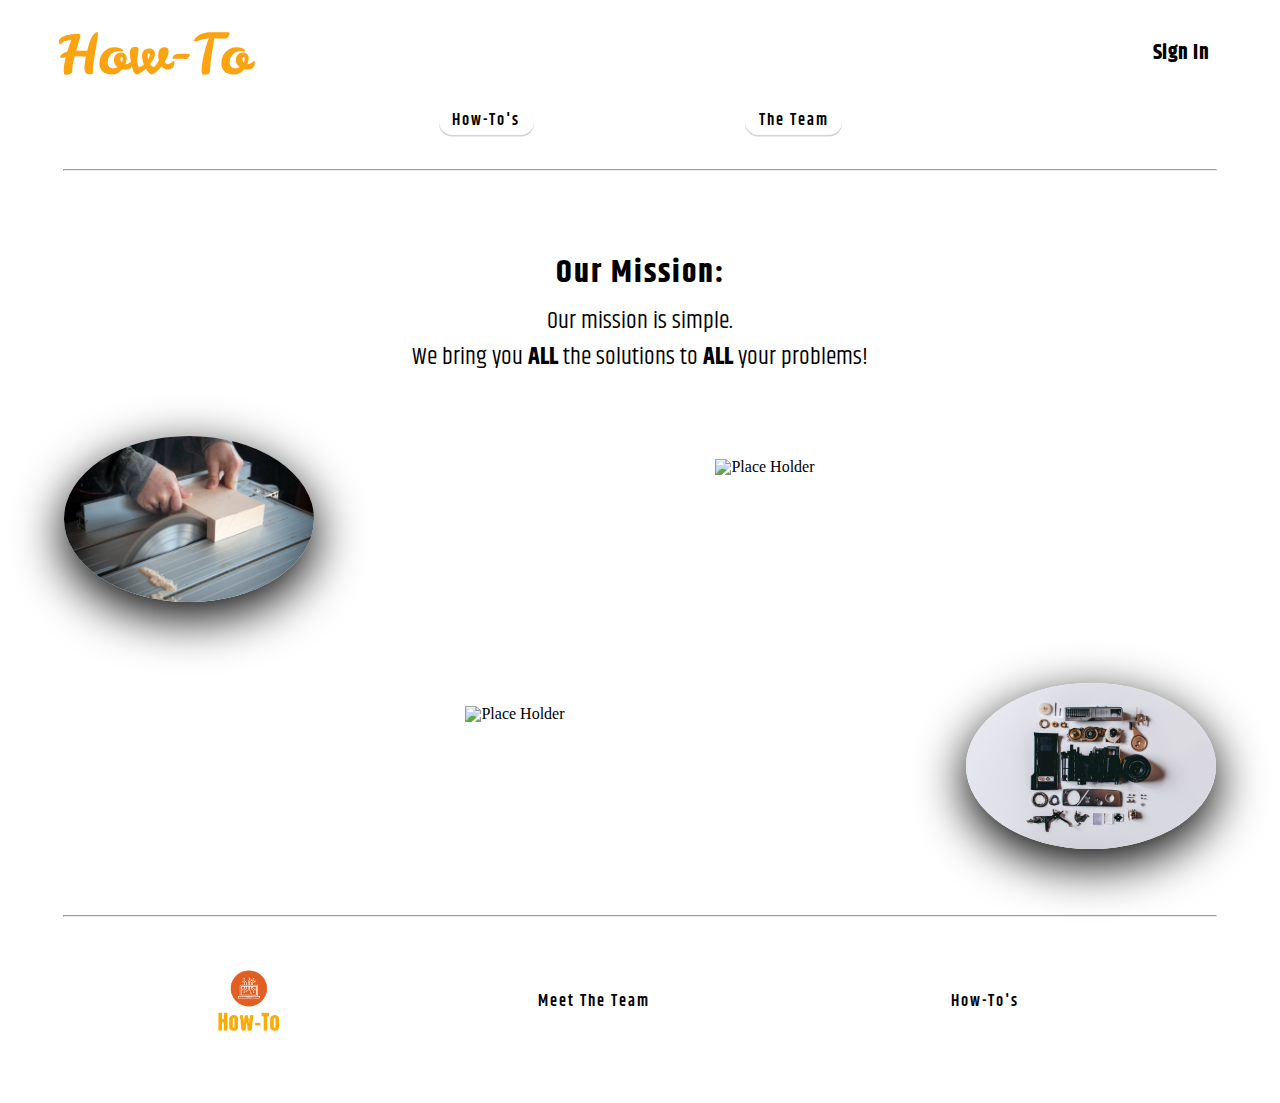
==== index.html @ eee35d5d "changed doc name" ====
<!DOCTYPE html>
<html lang="en">
<head>
    <meta charset="UTF-8">
    <meta name="viewport" content="width=device-width, initial-scale=1.0">
    <title>How-To</title>
    <link rel="stylesheet" type="text/css" href="style.css">
    <link rel="apple-touch-icon" sizes="180x180" href="Fav/apple-touch-icon.png">
    <link rel="icon" type="image/png" sizes="32x32" href="Fav/favicon-32x32.png">
    <link rel="icon" type="image/png" sizes="16x16" href="Fav/favicon-16x16.png">
    <link rel="manifest" href="Fav/site.webmanifest">
</head>
<body>
    <header id="top"class="headerBox">

        <div>
            <h1>How-To</h1> <!--This is the title of the page-->
            <!--THis is the login button here -->
                <a class="login">Sign In</a>
        </div>

        <nav>
            <div>
                <a>How-To's</a>
            </div> 
            <div>
                <a href="Team.html">The Team</a>
            </div> 
        </nav>
    </header>
<hr>
    <section> <!--This Is the mission statement section-->
        <div class="missionBox">
            <div>
            <h2>Our Mission:</h2>
            <p>Our mission is simple.<br> We bring you <b>ALL</b> the solutions to <b>ALL</b> your problems! </p>
            </div>
            <!-- <img src="Images\How to.png" alt="Img will go here"/> -->
        </div>  
    </section>


    <section class="mid"><!--This is the How to example section-->
        <div class="top-Mid">
            <div>
                <img src="#" alt="Place Holder"/>
            </div>
                <img src="Images\blaz-erzetic-hi3Hk33Hqlc-unsplash.jpg" alt="A man using a saw to cut wood."/>
        </div>

        <div class="bottom-Mid"> 
            <div>
                <img src="#" alt="Place Holder"/>
            </div>           
             <img src="Images\shane-aldendorff-3AzL-IR3v7Y-unsplash.jpg" alt="A camera disasembled in to individual pieces."/>
        </div>    
    </section>

<hr>

    <footer>
        <nav> 
            <div>
                <a>How-To's</a>
            </div> 
            <div>
                <a href="Team.html">Meet The Team</a>
            </div> 
            <img src="Images\Logo.png" alt=""/>
        </nav>
    </footer>
</body>
</html>
---- style.css ----
/* http://meyerweb.com/eric/tools/css/reset/ 
   v2.0 | 20110126
   License: none (public domain)
*/

@import url('https://fonts.googleapis.com/css2?family=Leckerli+One&display=swap');
@import url('https://fonts.googleapis.com/css2?family=Concert+One&display=swap');
@import url('https://fonts.googleapis.com/css2?family=Concert+One&family=Khand:wght@300&display=swap');



html, body, div, span, applet, object, iframe,
h1, h2, h3, h4, h5, h6, p, blockquote, pre,
a, abbr, acronym, address, big, cite, code,
del, dfn, em, img, ins, kbd, q, s, samp,
small, strike, strong, sub, sup, tt, var,
b, u, i, center,
dl, dt, dd, ol, ul, li,
fieldset, form, label, legend,
table, caption, tbody, tfoot, thead, tr, th, td,
article, aside, canvas, details, embed, 
figure, figcaption, footer, header, hgroup, 
menu, nav, output, ruby, section, summary,
time, mark, audio, video {
	margin: 0;
	padding: 0;
	border: 0;
	font-size: 100%;
	font: inherit;
	vertical-align: baseline;
}
/* HTML5 display-role reset for older browsers */
article, aside, details, figcaption, figure, 
footer, header, hgroup, menu, nav, section {
	display: block;
}
body {
	line-height: 1;
}
ol, ul {
	list-style: none;
}
blockquote, q {
	quotes: none;
}
blockquote:before, blockquote:after,
q:before, q:after {
	content: '';
	content: none;
}
table {
	border-collapse: collapse;
	border-spacing: 0;
}


/* ***THIS IS THE START OF THE MAIN STYLING SHEET*** */
@media (min-width: 320px){
	/* ALL */
	a{
		text-decoration: none;
	}
/*Header*/
	.headerBox{
		width: 100%;
	}
	.headerBox div{
		display: flex;
		flex-direction: column;
		justify-content: space-evenly;
		align-items: center;
	}
	.login{
		padding: 0.5% 1%;
		border-radius: 5px;
		font-family: 'Khand', sans-serif;
		font-size: 1.3rem;
		font-weight: bold;
		letter-spacing: 0.5px;
		}
	h1{
		width: 100%;
		text-align: center;
		font-family: 'Leckerli One', cursive;
		font-size: 3.5rem;
		color: #FCA311;
		padding-bottom: 2%;
		padding-top: 2%;
	}
	header nav{
		display: flex;
	}
	nav{
		/* display: flex; */
		width: 100%;
		flex-direction: column;
		align-items: center;
		padding-top: 5%;
		padding-bottom: 4%;
	}
	nav div{
		width: 50%;
		text-align: center;
		padding: 4%;
	}
	nav a{
		background-color: #FFFFFF;
		border: 1px solid #FFFFFF;
		padding: 2% 5%;
		border-radius: 13px;
		color: black;
		box-shadow: 0 1.5px lightgrey;
		font-family: 'Khand', sans-serif;
		font-weight: 600;
		letter-spacing: 2px;
	}
	.login2{
		visibility: hidden;
	}



	/* *** Mission Statement Box *** */
	.missionBox{
		display: flex;
		padding-top: 5%;
		/* justify-content: center; */
		align-items: center;
		flex-direction: column-reverse;
	}
	.missionBox div{
		text-align: center;
		font-family: 'Concert One', cursive;
		width: 60%;
	}
	h2{
		padding-bottom: 2%;
		font-size: 2rem;
	}
	p{
		text-align: center;
		width: 100%;
		font-family: 'Khand', sans-serif;
		font-size: 1.3rem;
		line-height: 150%;
	}
	.missionBox div p[word="ALL"]{
		font-weight: 500;
	}
	div img{
		max-width: 100px;
	}
	b{
		font-weight: bold;
	}

	/* *** THE MIDDLE SECTION *** */
	.mid{
		display: flex;
		padding-top: 3%;
		width: 100%;
		flex-direction: column;
		align-items: center;
		justify-content: space-evenly;
		/* height: 500px; */
		text-align: center;
	}
	.mid div img{
		max-width: 250px;
		border-radius: 50%;
		box-shadow: 0px 15px 50px 0px black;
	}
	.mid div div img{
		border-radius: 0;
		box-shadow: 0 0 0 0;
	}
	.mid div{
		padding-top: 5%;
		padding-bottom: 5%;
	}


	/* *** FOOTER *** */
	hr{
		width: 90%;
	}
	footer nav{
		display: flex;
		justify-content: space-evenly;
	}
	footer nav img{
		max-width: 100px;
	}
	footer nav div a{
		font-family: 'Khand', sans-serif;
		color: black;
		border: none;
		box-shadow: none;
	}
	footer nav div{
		padding: 1.5%;
	}




	/* *** THIS IS THE TEAM PAGE SECTION *** */
	.team{
		display: flex;
		flex-direction: column;
		align-items: center;
		padding-top: 5%;
	}
	.team img{
		max-width: 100px;
		border-radius: 50%;
	}
	.team div{
		width: 60%;
		padding: 3%;
		display: flex;
		flex-direction: column;
		align-items: center;
	}
	.team div p{
		padding: 5% 0;
		/* border: 1px solid black; */
		border-radius: 25px;
		font-size: 1.1rem;
		letter-spacing: 1px;
		box-shadow: 10px 10px 15px 5px lightgrey;
	}
	h2{
		font-weight: bold;
		font-family: 'Khand', sans-serif;
		letter-spacing: 2px;
		text-align: center;
		padding-top: 2%;
	}
	footer nav{
		padding-top: 2%;
	}

}

/* Break point  for device screens at 600 px or bigger */

@media (min-width: 600px){


	/* HEADER */
	.headerBox nav{
		flex-direction: row;
		justify-content: center;
	}
	.headerBox nav div{
		width: 20%;
	}
	header nav{
		padding-top: 2%;
	}
	h1{
		padding-top: 2%;
		padding-bottom: 2%;
	}
	
/* MID SECTION */
	.mid div img{
		max-width: 300px;
	}
	.missionBox p{
		font-size: 1.5rem;
	}
	/* TEAM PAGE  */
	.team div{
		flex-direction: row;
		width: 70%;
	}
	.team div img{
		padding: 5%;
		border-radius: 50%;
		max-width: 130px;
	}



/* FOOTER */
	footer nav{
		flex-direction: row-reverse;
	}
	footer nav div{
		width: 24%;
		padding-left: 0%;
		padding-right: 0%;
	}
}

/* BREAK POINT */
@media (min-width:800px){

	.team{
		margin: auto;
		width: 80%;
	}
	.team div img{
		max-width: 150px;
	}
}

/* BREAK POINT */
@media (min-width: 1000px){
/* HEADER */
	.login:hover{
		font-weight: bolder;
		transition: 0.5s;
		transform: scale(1.4);
	}
	header nav{
		padding: 0;
	}
	/* header nav a::before{
		font-weight: bold;
	} */
	header nav a:hover {
		color:white;
		background-color: black;
		transition: 0.5s;
		transform: scale(1.3);
	}
	header nav div{
		padding: 2%;
	}
	.headerBox div{
		flex-direction: row;
		padding-top: 2%;
	}
	h1{
		width: 80%;
		text-align: left;
		padding: 0%;
	}

	/* Mission box */

	.missionBox{
		flex-direction: row;
		justify-content: space-evenly;
		width: 90%;
		margin: 0 auto;
		font-size: 2rem;
	}
	.missionBox div{
		width: 60%;
	}
	.missionBox img{
		max-width: 200px;
	}

	/* MIDDLE STUFF */


	.mid{
		margin: 0 auto;
		width: 90%;
	}
	.top-Mid{
		display: flex;
		flex-direction: row-reverse;
	}
	.top-Mid p{
		width: 50%;
	}
	.bottom-Mid{
		display: flex;
		padding-bottom: 1%;
	}
	.mid div{
		width: 100%;
		padding-top: 2%;
	}
	.mid div p{
		width: 100%;
	}
	.mid div img{
		max-width: 250px;
		width: 30%;
		padding: 0%;
	}
	/* TEAM PAGE  */
	.team div{
		width: 50%;
	}
	.team div img{
		max-width: 150px;
	}
	/* FOOTER */
	footer nav div{
		width: 15%;
	}
}

@media(min-width: 1200px){
/* TEAM PAGE */
	.team{
		flex-direction: row;
		flex-wrap: wrap;
		padding-top: 2%;
	}
	.team div{
		max-width: 40%;
	}
}
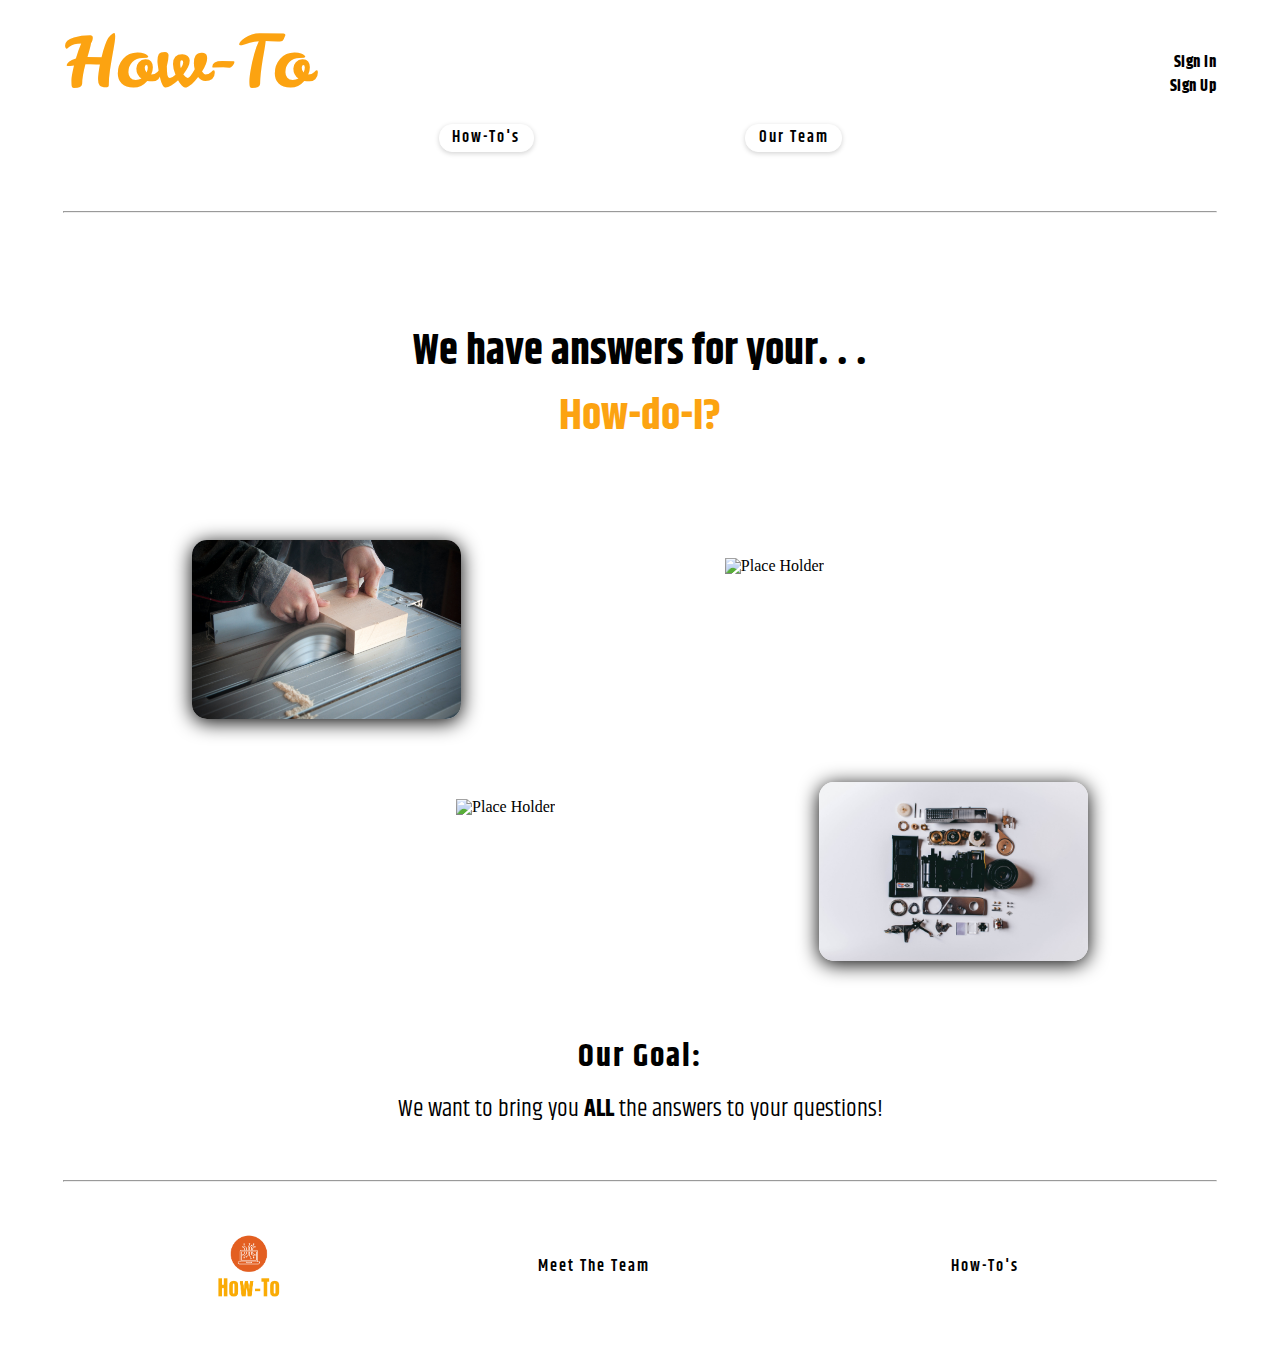
==== commit 61cc224d: "Merge pull request #5 from VictorDronov/victor-dronov" ====
--- a/index.html
+++ b/index.html
@@ -16,7 +16,10 @@
         <div>
             <h1>How-To</h1> <!--This is the title of the page-->
             <!--THis is the login button here -->
-                <a class="login">Sign In</a>
+            <div>
+                <a class="login" href="https://front-end-rouge.vercel.app/login">Sign In</a>
+                <a class="login" href="https://front-end-rouge.vercel.app/signup">Sign Up</a>
+            </div>
         </div>
 
         <nav>
@@ -24,18 +27,16 @@
                 <a>How-To's</a>
             </div> 
             <div>
-                <a href="Team.html">The Team</a>
+                <a href="Team.html">Our Team</a>
             </div> 
         </nav>
     </header>
 <hr>
-    <section> <!--This Is the mission statement section-->
-        <div class="missionBox">
-            <div>
-            <h2>Our Mission:</h2>
-            <p>Our mission is simple.<br> We bring you <b>ALL</b> the solutions to <b>ALL</b> your problems! </p>
+    <section> 
+        <div class="missionBox"><!--Mission Statement moved to the bottom-->
+            <div class="statements">
+                <p><b>We have answers for your. . .</b> <br> <b class="bolderIAm">How-do-I?</b></p>
             </div>
-            <!-- <img src="Images\How to.png" alt="Img will go here"/> -->
         </div>  
     </section>
 
@@ -53,7 +54,11 @@
                 <img src="#" alt="Place Holder"/>
             </div>           
              <img src="Images\shane-aldendorff-3AzL-IR3v7Y-unsplash.jpg" alt="A camera disasembled in to individual pieces."/>
-        </div>    
+        </div>  
+        <div><!--This Is the mission statement section-->
+            <h2>Our Goal:</h2>
+            <p> We want to bring you <b>ALL</b> the answers to your questions! </p>
+            </div>  
     </section>
 
 <hr>
--- a/style.css
+++ b/style.css
@@ -71,12 +71,19 @@
 		align-items: center;
 	}
 	.login{
-		padding: 0.5% 1%;
+		padding: 2% 5%;
 		border-radius: 5px;
 		font-family: 'Khand', sans-serif;
-		font-size: 1.3rem;
+		font-size: 1rem;
 		font-weight: bold;
 		letter-spacing: 0.5px;
+		width: 30%;
+		color: black;
+		}
+		.headerBox div div{
+			display: flex;
+			width: 49%;
+			text-align: center;
 		}
 	h1{
 		width: 100%;
@@ -91,11 +98,9 @@
 		display: flex;
 	}
 	nav{
-		/* display: flex; */
-		width: 100%;
-		flex-direction: column;
-		align-items: center;
-		padding-top: 5%;
+		width: 100%;
+		flex-direction: column;
+		align-items: center;
 		padding-bottom: 4%;
 	}
 	nav div{
@@ -109,14 +114,12 @@
 		padding: 2% 5%;
 		border-radius: 13px;
 		color: black;
-		box-shadow: 0 1.5px lightgrey;
+		box-shadow: 0 1.5px 5px lightgrey;
 		font-family: 'Khand', sans-serif;
 		font-weight: 600;
 		letter-spacing: 2px;
 	}
-	.login2{
-		visibility: hidden;
-	}
+
 
 
 
@@ -124,7 +127,6 @@
 	.missionBox{
 		display: flex;
 		padding-top: 5%;
-		/* justify-content: center; */
 		align-items: center;
 		flex-direction: column-reverse;
 	}
@@ -141,15 +143,24 @@
 		text-align: center;
 		width: 100%;
 		font-family: 'Khand', sans-serif;
-		font-size: 1.3rem;
+		font-size: 1.5rem;
 		line-height: 150%;
 	}
-	.missionBox div p[word="ALL"]{
-		font-weight: 500;
-	}
-	div img{
+	.missionBox .statements p{
+		font-size: 2rem;
+		color: Black;
+		text-align: center;
+	}
+	.statements{
+		padding: 3% 0;
+	}
+	.bolderIAm{
+		color: #FCA311;
+		font-weight: 1000;
+	}
+	/* div img{
 		max-width: 100px;
-	}
+	} */
 	b{
 		font-weight: bold;
 	}
@@ -167,8 +178,8 @@
 	}
 	.mid div img{
 		max-width: 250px;
-		border-radius: 50%;
-		box-shadow: 0px 15px 50px 0px black;
+		border-radius: 15px;
+		box-shadow: 0px 3px 20px 0px black;
 	}
 	.mid div div img{
 		border-radius: 0;
@@ -178,7 +189,6 @@
 		padding-top: 5%;
 		padding-bottom: 5%;
 	}
-
 
 	/* *** FOOTER *** */
 	hr{
@@ -198,7 +208,7 @@
 		box-shadow: none;
 	}
 	footer nav div{
-		padding: 1.5%;
+		padding: 3%;
 	}
 
 
@@ -243,9 +253,9 @@
 
 }
 
-/* Break point  for device screens at 600 px or bigger */
-
-@media (min-width: 600px){
+/* Break point  for device screens at 500 px or bigger */
+
+@media (min-width: 500px){
 
 
 	/* HEADER */
@@ -260,8 +270,24 @@
 		padding-top: 2%;
 	}
 	h1{
-		padding-top: 2%;
-		padding-bottom: 2%;
+		width: 80%;
+		text-align: left;
+		padding: 0%;
+		padding-left: 5%;
+		font-size: 4.5rem;
+	}
+	.headerBox div{
+		flex-direction: row;
+		padding-top: 2%;
+	}
+	.headerBox div div{
+		flex-direction: column;
+		align-items: flex-end;
+		padding-right: 5%;
+
+	}
+	.login{
+		text-align: right;
 	}
 	
 /* MID SECTION */
@@ -271,6 +297,16 @@
 	.missionBox p{
 		font-size: 1.5rem;
 	}
+	.missionBox .statements p{
+		font-size: 2.7rem;
+	}
+	.statements{
+		padding: 3% 0;
+	}
+	.bolderIAm{
+		color: #FCA311;
+		font-weight: 1000;
+	}
 	/* TEAM PAGE  */
 	.team div{
 		flex-direction: row;
@@ -297,7 +333,9 @@
 
 /* BREAK POINT */
 @media (min-width:800px){
-
+	.headerBox nav{
+		padding-bottom: 2%;
+	}
 	.team{
 		margin: auto;
 		width: 80%;
@@ -310,22 +348,26 @@
 /* BREAK POINT */
 @media (min-width: 1000px){
 /* HEADER */
+	.login{
+		padding: 1% 0%;
+	}
 	.login:hover{
 		font-weight: bolder;
 		transition: 0.5s;
 		transform: scale(1.4);
 	}
+	.headerBox div div a{
+		width: 20%;
+	}
 	header nav{
 		padding: 0;
 	}
-	/* header nav a::before{
-		font-weight: bold;
-	} */
 	header nav a:hover {
-		color:white;
-		background-color: black;
+		color:black;
+		background-color: white;
 		transition: 0.5s;
 		transform: scale(1.3);
+		box-shadow: 0px 2px 5px lightgrey;
 	}
 	header nav div{
 		padding: 2%;
@@ -335,9 +377,9 @@
 		padding-top: 2%;
 	}
 	h1{
-		width: 80%;
+		width: 100%;
 		text-align: left;
-		padding: 0%;
+		padding-left: 5%;
 	}
 
 	/* Mission box */
@@ -356,12 +398,12 @@
 		max-width: 200px;
 	}
 
-	/* MIDDLE STUFF */
+	/* MIDDLE STUFF *//*THE HOW TO SECTION*/
 
 
 	.mid{
 		margin: 0 auto;
-		width: 90%;
+		width: 70%;
 	}
 	.top-Mid{
 		display: flex;
@@ -382,7 +424,7 @@
 		width: 100%;
 	}
 	.mid div img{
-		max-width: 250px;
+		max-width: 400px;
 		width: 30%;
 		padding: 0%;
 	}
@@ -401,6 +443,9 @@
 
 @media(min-width: 1200px){
 /* TEAM PAGE */
+.headerBox div div a{
+	width: 15%;
+}
 	.team{
 		flex-direction: row;
 		flex-wrap: wrap;
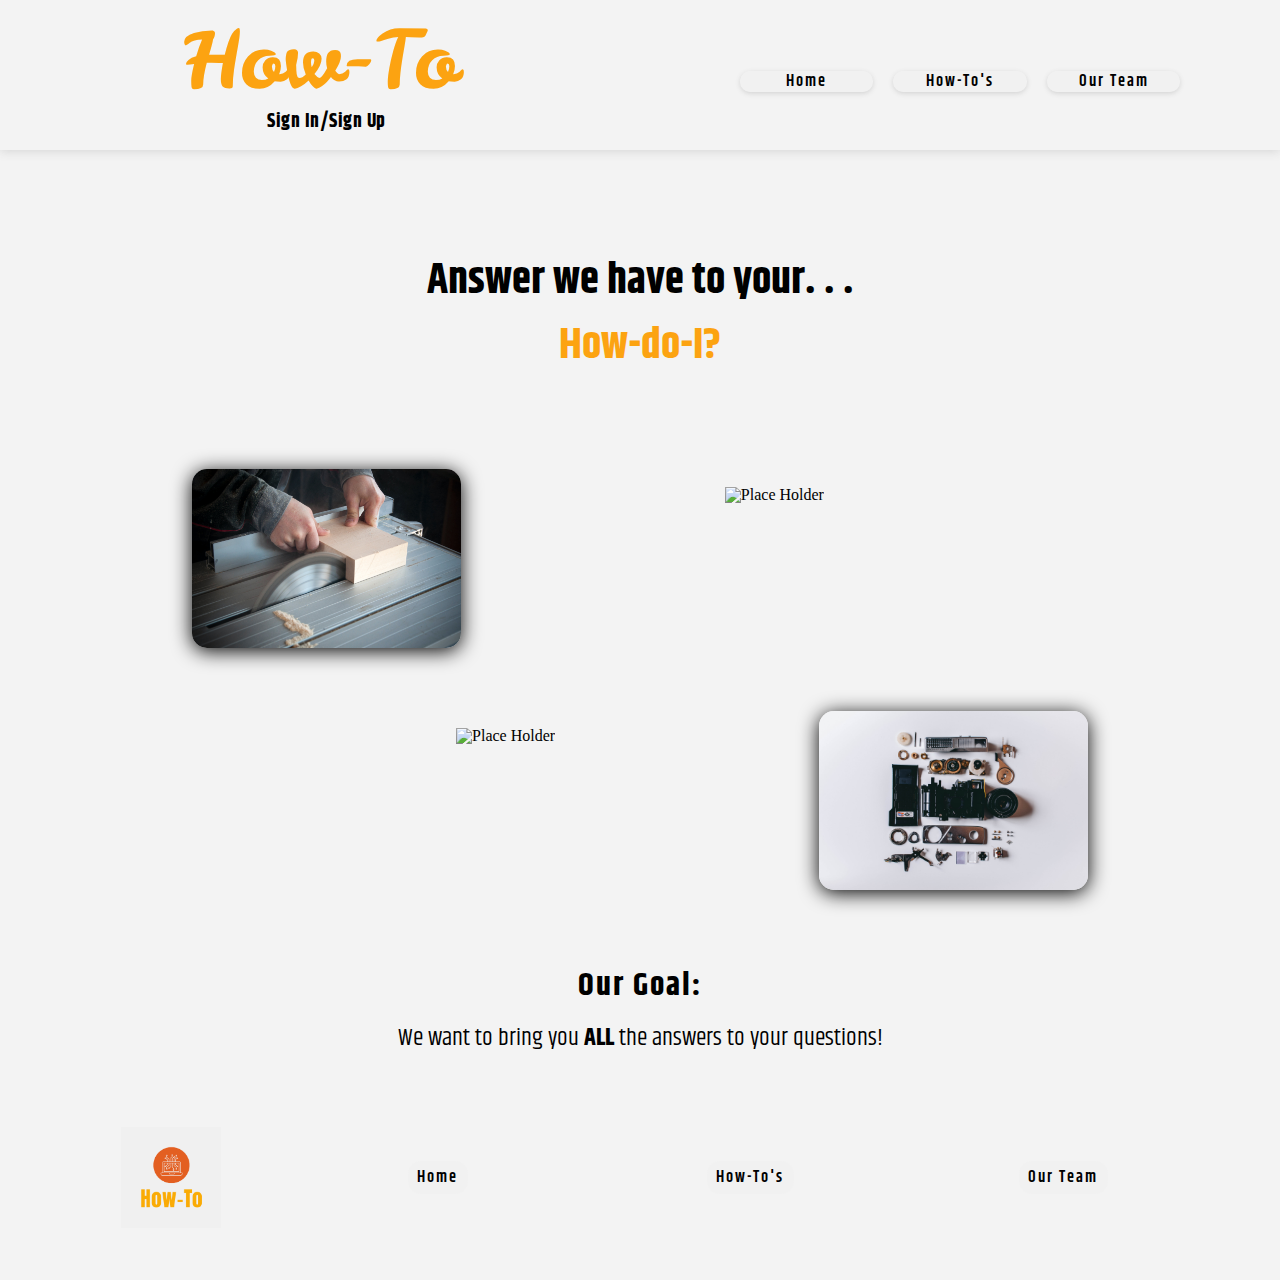
==== commit 16d6a60e: "Changed background so it is easier on the eyes, Changed the header style for windows linked how-to p" ====
--- a/index.html
+++ b/index.html
@@ -12,30 +12,28 @@
 </head>
 <body>
     <header id="top"class="headerBox">
-
-        <div>
+        <div class="topHeaderDiv">
             <h1>How-To</h1> <!--This is the title of the page-->
             <!--THis is the login button here -->
-            <div>
-                <a class="login" href="https://front-end-rouge.vercel.app/login">Sign In</a>
-                <a class="login" href="https://front-end-rouge.vercel.app/signup">Sign Up</a>
-            </div>
+                <a class="login" href="https://front-end-rouge.vercel.app/login">Sign In/Sign Up</a>
         </div>
-
         <nav>
             <div>
-                <a>How-To's</a>
+                <a href="/">Home</a>
+            </div>  
+            <div>
+                <a href="https://front-end-rouge.vercel.app/login">How-To's</a>
             </div> 
             <div>
                 <a href="Team.html">Our Team</a>
             </div> 
         </nav>
     </header>
-<hr>
+<!-- <hr> -->
     <section> 
         <div class="missionBox"><!--Mission Statement moved to the bottom-->
             <div class="statements">
-                <p><b>We have answers for your. . .</b> <br> <b class="bolderIAm">How-do-I?</b></p>
+                <p><b>Answer we have to your. . .</b> <br> <b class="bolderIAm">How-do-I?</b></p>
             </div>
         </div>  
     </section>
@@ -61,17 +59,20 @@
             </div>  
     </section>
 
-<hr>
+<!-- <hr> -->
 
     <footer>
-        <nav> 
+        <nav>
             <div>
-                <a>How-To's</a>
+                <a href="/">Home</a>
+            </div>   
+            <div>
+                <a href="https://front-end-rouge.vercel.app/login">How-To's</a>
             </div> 
             <div>
-                <a href="Team.html">Meet The Team</a>
+                <a href="Team.html">Our Team</a>
             </div> 
-            <img src="Images\Logo.png" alt=""/>
+            <img src="Images\Logo2.png" alt=""/>
         </nav>
     </footer>
 </body>
--- a/style.css
+++ b/style.css
@@ -2,13 +2,13 @@
    v2.0 | 20110126
    License: none (public domain)
 */
-
+/* Font Imports  */
 @import url('https://fonts.googleapis.com/css2?family=Leckerli+One&display=swap');
 @import url('https://fonts.googleapis.com/css2?family=Concert+One&display=swap');
 @import url('https://fonts.googleapis.com/css2?family=Concert+One&family=Khand:wght@300&display=swap');
 
 
-
+/* RESET */
 html, body, div, span, applet, object, iframe,
 h1, h2, h3, h4, h5, h6, p, blockquote, pre,
 a, abbr, acronym, address, big, cite, code,
@@ -60,39 +60,46 @@
 	a{
 		text-decoration: none;
 	}
+	body{
+		background-color: rgba(240, 240, 240, 0.822);
+	}
 /*Header*/
 	.headerBox{
 		width: 100%;
+		box-shadow: 0px 1px 10px 0px lightgrey;
+		padding-top: 1%;
+		display: flex;
+		flex-direction: column;
 	}
 	.headerBox div{
 		display: flex;
 		flex-direction: column;
-		justify-content: space-evenly;
 		align-items: center;
 	}
 	.login{
-		padding: 2% 5%;
+		padding: 1% 1%;
 		border-radius: 5px;
 		font-family: 'Khand', sans-serif;
 		font-size: 1rem;
 		font-weight: bold;
 		letter-spacing: 0.5px;
-		width: 30%;
+		width: 60%;
 		color: black;
+		text-align: center;
 		}
-		.headerBox div div{
-			display: flex;
-			width: 49%;
-			text-align: center;
-		}
+	.headerBox div div{
+		display: flex;
+		width: 49%;
+		text-align: center;
+	}
 	h1{
 		width: 100%;
 		text-align: center;
 		font-family: 'Leckerli One', cursive;
 		font-size: 3.5rem;
 		color: #FCA311;
-		padding-bottom: 2%;
-		padding-top: 2%;
+		padding-bottom: 1%;
+		padding-top: 1%;
 	}
 	header nav{
 		display: flex;
@@ -106,11 +113,9 @@
 	nav div{
 		width: 50%;
 		text-align: center;
-		padding: 4%;
+		padding: 2%;
 	}
 	nav a{
-		background-color: #FFFFFF;
-		border: 1px solid #FFFFFF;
 		padding: 2% 5%;
 		border-radius: 13px;
 		color: black;
@@ -118,11 +123,8 @@
 		font-family: 'Khand', sans-serif;
 		font-weight: 600;
 		letter-spacing: 2px;
-	}
-
-
-
-
+		background-color: rgba(240, 240, 240, 0.822)
+	}
 	/* *** Mission Statement Box *** */
 	.missionBox{
 		display: flex;
@@ -158,13 +160,9 @@
 		color: #FCA311;
 		font-weight: 1000;
 	}
-	/* div img{
-		max-width: 100px;
-	} */
 	b{
 		font-weight: bold;
 	}
-
 	/* *** THE MIDDLE SECTION *** */
 	.mid{
 		display: flex;
@@ -173,7 +171,6 @@
 		flex-direction: column;
 		align-items: center;
 		justify-content: space-evenly;
-		/* height: 500px; */
 		text-align: center;
 	}
 	.mid div img{
@@ -189,7 +186,6 @@
 		padding-top: 5%;
 		padding-bottom: 5%;
 	}
-
 	/* *** FOOTER *** */
 	hr{
 		width: 90%;
@@ -210,10 +206,6 @@
 	footer nav div{
 		padding: 3%;
 	}
-
-
-
-
 	/* *** THIS IS THE TEAM PAGE SECTION *** */
 	.team{
 		display: flex;
@@ -234,7 +226,6 @@
 	}
 	.team div p{
 		padding: 5% 0;
-		/* border: 1px solid black; */
 		border-radius: 25px;
 		font-size: 1.1rem;
 		letter-spacing: 1px;
@@ -250,46 +241,19 @@
 	footer nav{
 		padding-top: 2%;
 	}
-
 }
 
 /* Break point  for device screens at 500 px or bigger */
 
 @media (min-width: 500px){
-
-
 	/* HEADER */
 	.headerBox nav{
 		flex-direction: row;
 		justify-content: center;
 	}
 	.headerBox nav div{
-		width: 20%;
-	}
-	header nav{
-		padding-top: 2%;
-	}
-	h1{
-		width: 80%;
-		text-align: left;
-		padding: 0%;
-		padding-left: 5%;
-		font-size: 4.5rem;
-	}
-	.headerBox div{
-		flex-direction: row;
-		padding-top: 2%;
-	}
-	.headerBox div div{
-		flex-direction: column;
-		align-items: flex-end;
-		padding-right: 5%;
-
-	}
-	.login{
-		text-align: right;
-	}
-	
+		width: 25%;
+	}
 /* MID SECTION */
 	.mid div img{
 		max-width: 300px;
@@ -317,9 +281,6 @@
 		border-radius: 50%;
 		max-width: 130px;
 	}
-
-
-
 /* FOOTER */
 	footer nav{
 		flex-direction: row-reverse;
@@ -329,6 +290,12 @@
 		padding-left: 0%;
 		padding-right: 0%;
 	}
+	footer nav div:nth-child(2){
+		order: -1
+	}
+	footer nav div:nth-child(3){
+		order: -2
+	}
 }
 
 /* BREAK POINT */
@@ -348,8 +315,16 @@
 /* BREAK POINT */
 @media (min-width: 1000px){
 /* HEADER */
+	.headerBox{
+		flex-direction: row;
+	}
+	.headerBox .topHeaderDiv{
+		width: 100%;
+		align-items: flex-start;
+	}
 	.login{
-		padding: 1% 0%;
+		width:100%;
+		padding-bottom: 3%;
 	}
 	.login:hover{
 		font-weight: bolder;
@@ -359,27 +334,26 @@
 	.headerBox div div a{
 		width: 20%;
 	}
-	header nav{
-		padding: 0;
+	.headerBox nav div{
+		width: 20%;
+	}
+	.headerBox nav{
+		padding: 0%;
 	}
 	header nav a:hover {
 		color:black;
-		background-color: white;
+		background-color: rgba(240, 240, 240, 0.822);		
 		transition: 0.5s;
 		transform: scale(1.3);
 		box-shadow: 0px 2px 5px lightgrey;
 	}
-	header nav div{
+	header nav div a{
 		padding: 2%;
-	}
-	.headerBox div{
-		flex-direction: row;
-		padding-top: 2%;
+		width: 100%;
 	}
 	h1{
-		width: 100%;
-		text-align: left;
-		padding-left: 5%;
+		width:100%;
+		font-size: 4rem;
 	}
 
 	/* Mission box */
@@ -443,9 +417,15 @@
 
 @media(min-width: 1200px){
 /* TEAM PAGE */
-.headerBox div div a{
-	width: 15%;
-}
+	.headerBox div div a{
+	width: 20%;
+	}
+	h1{
+		font-size: 5rem;
+	}
+	.login{
+		font-size: 1.2rem;
+	}
 	.team{
 		flex-direction: row;
 		flex-wrap: wrap;
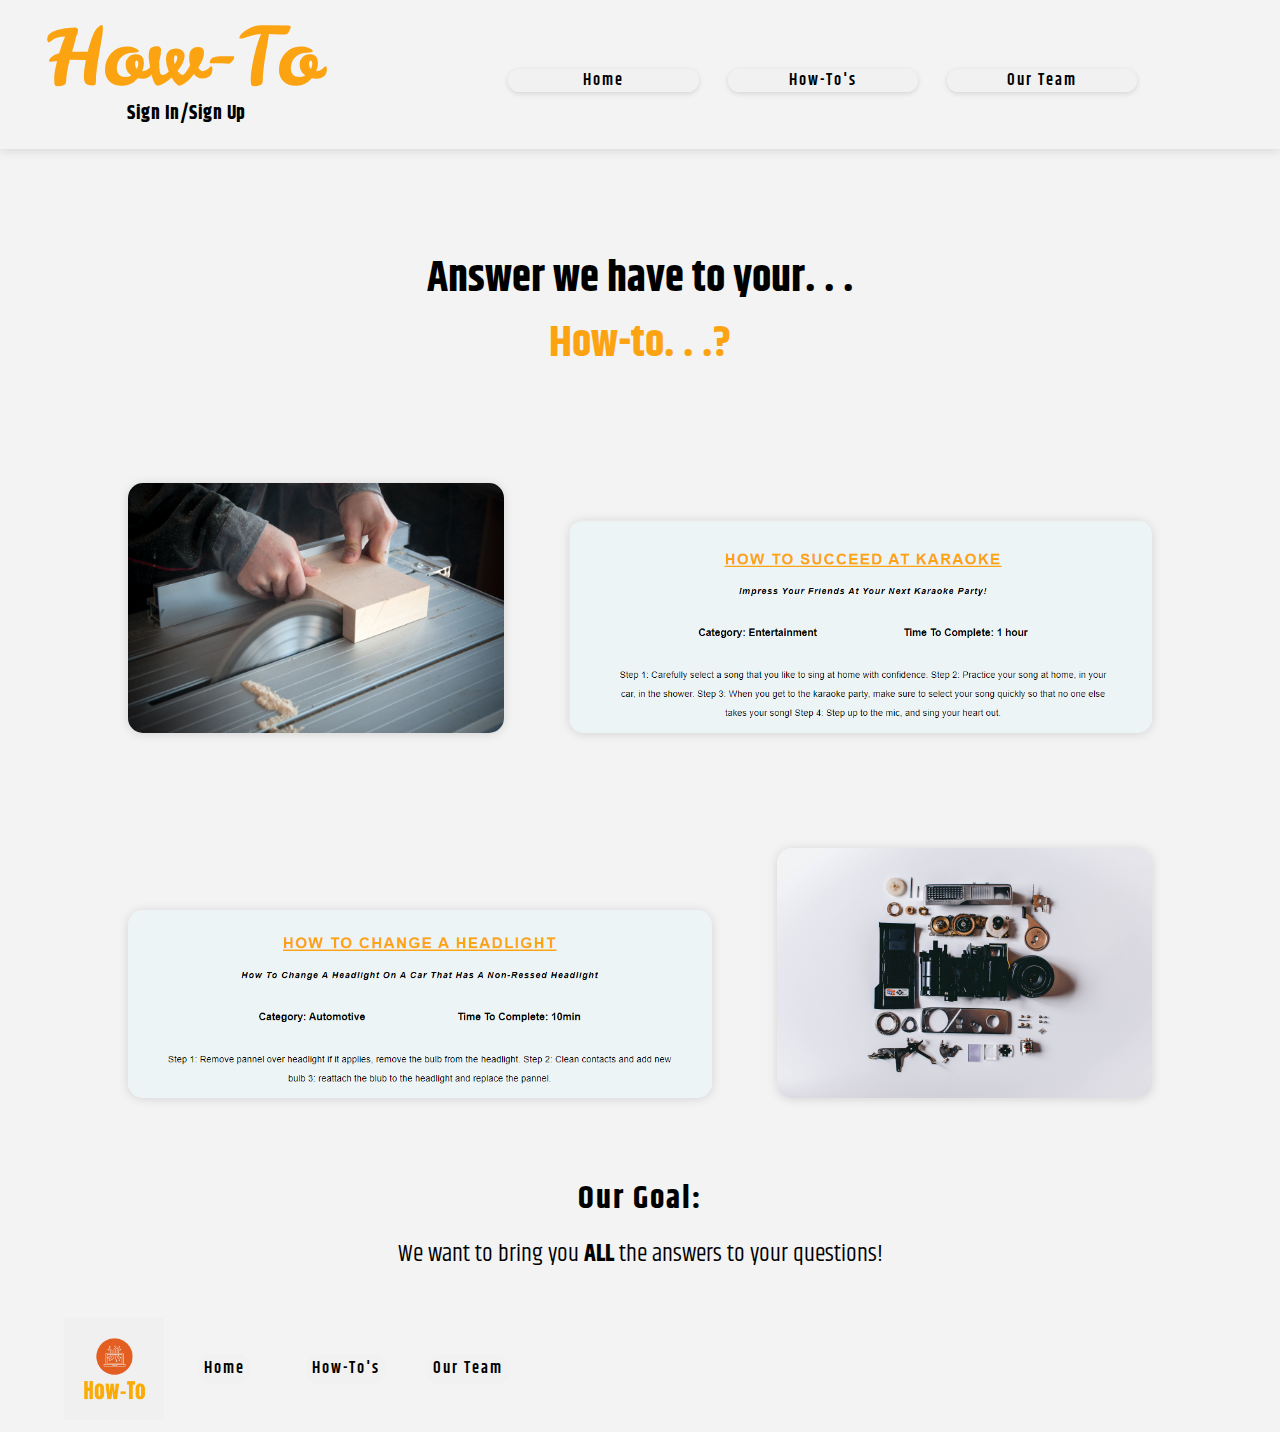
==== commit daabd228: "Merge pull request #10 from VictorDronov/victor-dronov" ====
--- a/index.html
+++ b/index.html
@@ -29,11 +29,11 @@
             </div> 
         </nav>
     </header>
-<!-- <hr> -->
+
     <section> 
         <div class="missionBox"><!--Mission Statement moved to the bottom-->
             <div class="statements">
-                <p><b>Answer we have to your. . .</b> <br> <b class="bolderIAm">How-do-I?</b></p>
+                <p><b>Answer we have to your. . .</b> <br> <b class="bolderIAm">How-to. . .?</b></p>
             </div>
         </div>  
     </section>
@@ -42,15 +42,17 @@
     <section class="mid"><!--This is the How to example section-->
         <div class="top-Mid">
             <div>
-                <img src="#" alt="Place Holder"/>
+                <img  class="how"src="Images\Karaoke.png" alt="Place Holder"/>
             </div>
+            
                 <img src="Images\blaz-erzetic-hi3Hk33Hqlc-unsplash.jpg" alt="A man using a saw to cut wood."/>
         </div>
 
         <div class="bottom-Mid"> 
             <div>
-                <img src="#" alt="Place Holder"/>
-            </div>           
+                <img src="Images\headlightchange.png" alt="Place Holder"/>
+            </div>    
+             
              <img src="Images\shane-aldendorff-3AzL-IR3v7Y-unsplash.jpg" alt="A camera disasembled in to individual pieces."/>
         </div>  
         <div><!--This Is the mission statement section-->
@@ -59,7 +61,7 @@
             </div>  
     </section>
 
-<!-- <hr> -->
+
 
     <footer>
         <nav>
--- a/style.css
+++ b/style.css
@@ -108,7 +108,6 @@
 		width: 100%;
 		flex-direction: column;
 		align-items: center;
-		padding-bottom: 4%;
 	}
 	nav div{
 		width: 50%;
@@ -153,9 +152,6 @@
 		color: Black;
 		text-align: center;
 	}
-	.statements{
-		padding: 3% 0;
-	}
 	.bolderIAm{
 		color: #FCA311;
 		font-weight: 1000;
@@ -166,7 +162,6 @@
 	/* *** THE MIDDLE SECTION *** */
 	.mid{
 		display: flex;
-		padding-top: 3%;
 		width: 100%;
 		flex-direction: column;
 		align-items: center;
@@ -174,25 +169,25 @@
 		text-align: center;
 	}
 	.mid div img{
-		max-width: 250px;
 		border-radius: 15px;
-		box-shadow: 0px 3px 20px 0px black;
+		box-shadow: 0px 1px 10px 0px lightgray;
+		max-width: 300px;
+		max-height: 150px;
+		margin-top: 5%;
 	}
 	.mid div div img{
-		border-radius: 0;
-		box-shadow: 0 0 0 0;
+		max-width: 90%;
+		max-height: 100%;
 	}
 	.mid div{
-		padding-top: 5%;
-		padding-bottom: 5%;
+		padding-top: 2%;
+		padding-bottom: 2%;
 	}
 	/* *** FOOTER *** */
-	hr{
-		width: 90%;
-	}
 	footer nav{
 		display: flex;
 		justify-content: space-evenly;
+		padding-bottom: 1%;
 	}
 	footer nav img{
 		max-width: 100px;
@@ -255,9 +250,6 @@
 		width: 25%;
 	}
 /* MID SECTION */
-	.mid div img{
-		max-width: 300px;
-	}
 	.missionBox p{
 		font-size: 1.5rem;
 	}
@@ -270,6 +262,9 @@
 	.bolderIAm{
 		color: #FCA311;
 		font-weight: 1000;
+	}
+	.mid div img{
+		max-height: fit-content;
 	}
 	/* TEAM PAGE  */
 	.team div{
@@ -284,6 +279,9 @@
 /* FOOTER */
 	footer nav{
 		flex-direction: row-reverse;
+		justify-content: flex-end;
+		padding-left: 5%;
+		width: 95%;
 	}
 	footer nav div{
 		width: 24%;
@@ -300,6 +298,9 @@
 
 /* BREAK POINT */
 @media (min-width:800px){
+	.mid div img{
+		max-width: 500px;
+	}
 	.headerBox nav{
 		padding-bottom: 2%;
 	}
@@ -319,12 +320,12 @@
 		flex-direction: row;
 	}
 	.headerBox .topHeaderDiv{
-		width: 100%;
+		width: 40%;
 		align-items: flex-start;
 	}
 	.login{
 		width:100%;
-		padding-bottom: 3%;
+		padding-bottom: 7%;
 	}
 	.login:hover{
 		font-weight: bolder;
@@ -340,11 +341,11 @@
 	.headerBox nav{
 		padding: 0%;
 	}
-	header nav a:hover {
+	header nav div a:hover {
 		color:black;
 		background-color: rgba(240, 240, 240, 0.822);		
 		transition: 0.5s;
-		transform: scale(1.3);
+		transform: scale(1.15);
 		box-shadow: 0px 2px 5px lightgrey;
 	}
 	header nav div a{
@@ -368,39 +369,37 @@
 	.missionBox div{
 		width: 60%;
 	}
-	.missionBox img{
-		max-width: 200px;
-	}
 
 	/* MIDDLE STUFF *//*THE HOW TO SECTION*/
 
 
 	.mid{
 		margin: 0 auto;
-		width: 70%;
+		width: 80%;
 	}
 	.top-Mid{
 		display: flex;
 		flex-direction: row-reverse;
-	}
-	.top-Mid p{
-		width: 50%;
+		align-items: baseline;
 	}
 	.bottom-Mid{
 		display: flex;
 		padding-bottom: 1%;
+		align-items: baseline;
 	}
 	.mid div{
 		width: 100%;
 		padding-top: 2%;
-	}
-	.mid div p{
-		width: 100%;
 	}
 	.mid div img{
 		max-width: 400px;
-		width: 30%;
-		padding: 0%;
+		max-height: 200px;
+	}
+	.mid .top-Mid div img{
+		margin-left: 10%;
+	}
+	.mid .bottom-Mid div img{
+		margin-right: 10%;
 	}
 	/* TEAM PAGE  */
 	.team div{
@@ -411,12 +410,11 @@
 	}
 	/* FOOTER */
 	footer nav div{
-		width: 15%;
+		width: 10%;
 	}
 }
 
 @media(min-width: 1200px){
-/* TEAM PAGE */
 	.headerBox div div a{
 	width: 20%;
 	}
@@ -426,6 +424,10 @@
 	.login{
 		font-size: 1.2rem;
 	}
+	.mid div img {
+		max-height: 230px;
+	}
+	/* Team page */
 	.team{
 		flex-direction: row;
 		flex-wrap: wrap;
@@ -434,4 +436,9 @@
 	.team div{
 		max-width: 40%;
 	}
+}
+@media(min-width: 1200px){
+	.mid div img{
+		max-height: 250px;
+	}
 }